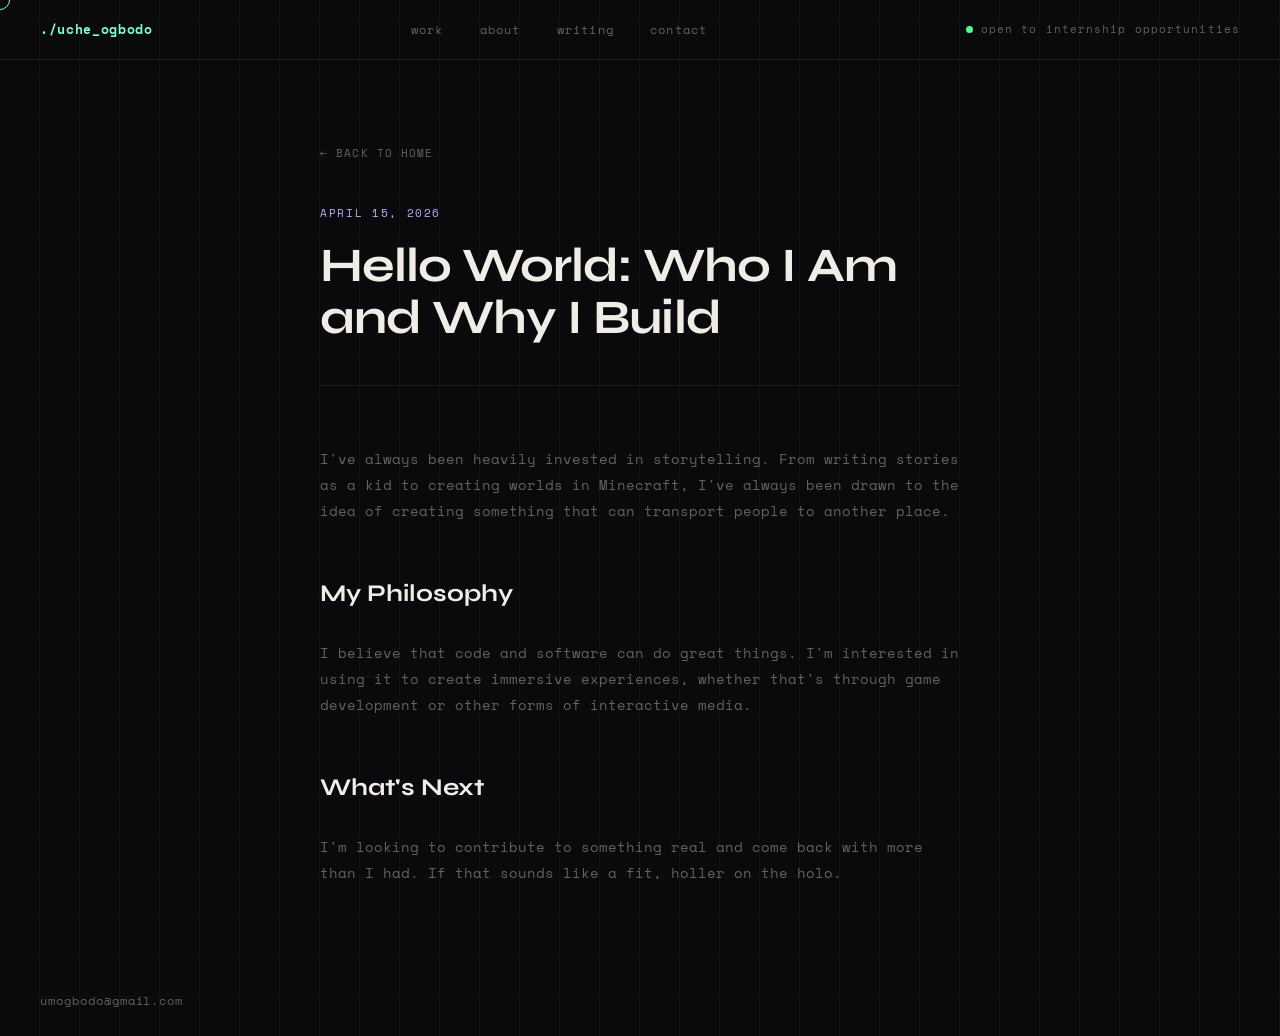
==== about-me.html @ 9ecc8aae "Added AboutMe section. Implemented 'about-me.html.' Updated index so that it stores a ref to about-m" ====
<!DOCTYPE html>
<html lang="en">

<head>
  <meta charset="UTF-8" />
  <meta name="viewport" content="width=device-width, initial-scale=1.0" />
  <meta name="description" content="A brief introduction to who I am and why I build software and games." />
  <title>Who I Am — ./uche_ogbodo</title>
  <link rel="preconnect" href="https://fonts.googleapis.com" />
  <link rel="preconnect" href="https://fonts.gstatic.com" crossorigin />
  <link href="https://fonts.googleapis.com/css2?family=Space+Mono:wght@400;700&family=Syne:wght@800&display=swap"
    rel="stylesheet" />
  <link rel="icon"
    href="data:image/svg+xml,<svg xmlns='http://www.w3.org/2000/svg' viewBox='0 0 100 100'><text y='.9em' font-size='90'>⚡</text></svg>">
  <link rel="stylesheet" href="style.css" />
  <style>
    /* Scoped styles strictly for the blog post layout */
    .post {
      max-width: 720px;
      margin: 80px auto;
      padding: 0 40px;
    }

    .post__header {
      margin-bottom: 60px;
      border-bottom: 0.5px solid var(--border);
      padding-bottom: 40px;
    }

    .post__date {
      font-family: var(--font-mono);
      font-size: 11px;
      color: var(--accent-game);
      display: block;
      margin-bottom: 16px;
      text-transform: uppercase;
      letter-spacing: 0.15em;
    }

    .post__title {
      font-family: var(--font-display);
      font-size: clamp(32px, 4vw, 48px);
      line-height: 1.1;
      color: var(--text);
      letter-spacing: -0.02em;
    }

    .post__content {
      font-family: var(--font-mono);
      font-size: 14px;
      line-height: 1.85;
      color: var(--muted);
    }

    .post__content p {
      margin-bottom: 24px;
    }

    .post__content h2 {
      font-family: var(--font-display);
      font-size: 24px;
      color: var(--text);
      margin: 48px 0 24px;
    }

    .back-link {
      display: inline-flex;
      align-items: center;
      gap: 8px;
      font-family: var(--font-mono);
      font-size: 11px;
      color: var(--muted);
      text-decoration: none;
      text-transform: uppercase;
      letter-spacing: 0.1em;
      margin-bottom: 40px;
      transition: color 0.2s ease;
    }

    .back-link:hover {
      color: var(--accent-eng);
    }
  </style>
</head>

<body>

  <!-- ===== CUSTOM CURSOR ===== -->
  <div id="custom-cursor" aria-hidden="true"></div>

  <!-- ===== NAVIGATION ===== -->
  <nav class="nav" role="navigation" aria-label="Primary navigation">
    <div class="nav__logo">./uche_ogbodo</div>
    <ul class="nav__links" role="list">
      <li><a href="index.html#work" class="nav__link">work</a></li>
      <li><a href="index.html#about" class="nav__link">about</a></li>
      <li><a href="index.html#writing" class="nav__link">writing</a></li>
      <li><a href="index.html#contact" class="nav__link">contact</a></li>
    </ul>
    <div class="nav__status" aria-label="Availability status">
      <span class="status-dot" aria-hidden="true"></span>
      <span class="status-label">open to internship opportunities</span>
    </div>
  </nav>

  <!-- ===== POST CONTENT ===== -->
  <main class="post">
    <a href="index.html" class="back-link">← Back to Home</a>

    <header class="post__header">
      <time class="post__date" datetime="2026-04-15">April 15, 2026</time>
      <h1 class="post__title">Hello World: Who I Am and Why I Build</h1>
    </header>

    <div class="post__content">
      <p>I've always been heavily invested in storytelling. From writing stories as a kid to creating worlds in
        Minecraft, I've always been drawn to the idea of creating something that can transport people to another place.
      </p>

      <h2>My Philosophy</h2>
      <p>I believe that code and software can do great things. I'm interested in using it to create immersive
        experiences, whether that's through game development or other forms of interactive media. </p>

      <h2>What's Next</h2>
      <p>I'm looking to contribute to something real and come back with more than I had. If that sounds like a fit,
        holler on the holo.</p>
    </div>
  </main>

  <!-- ===== FOOTER ===== -->
  <footer class="footer" id="contact" role="contentinfo">
    <a href="mailto:umogbodo@gmail.com" class="footer__email" id="contact-email">umogbodo@gmail.com</a>
  </footer>

  <script src="main.js"></script>
</body>

</html>
---- style.css ----
/* ============================================================
   RESET & BASE
   ============================================================ */
*, *::before, *::after {
  box-sizing: border-box;
  margin: 0;
  padding: 0;
}

:root {
  --bg:           #0a0a0c;
  --surface:      #111115;
  --text:         #f0ede6;
  --muted:        rgba(232, 230, 224, 0.4);
  --accent-eng:   #7effd4;
  --accent-game:  #c4a7f7;
  --border:       rgba(255, 255, 255, 0.07);
  --border-strong: rgba(255, 255, 255, 0.1);
  --grid-line:    rgba(255, 255, 255, 0.025);
  --gap-fill:     rgba(255, 255, 255, 0.05);

  --font-display: 'Syne', sans-serif;
  --font-mono:    'Space Mono', monospace;
}

html {
  scroll-behavior: smooth;
}

body {
  background-color: var(--bg);
  color: var(--text);
  font-family: var(--font-mono);
  font-size: 13px;
  line-height: 1.85;
  /* Grid overlay */
  background-image:
    repeating-linear-gradient(
      0deg,
      transparent,
      transparent 39px,
      var(--grid-line) 39px,
      var(--grid-line) 40px
    ),
    repeating-linear-gradient(
      90deg,
      transparent,
      transparent 39px,
      var(--grid-line) 39px,
      var(--grid-line) 40px
    );
  min-height: 100vh;
  -webkit-font-smoothing: antialiased;
}

a {
  color: inherit;
  text-decoration: none;
}

ul {
  list-style: none;
}


/* ============================================================
   NAVIGATION
   ============================================================ */
.nav {
  display: flex;
  align-items: center;
  justify-content: space-between;
  padding: 0 40px;
  height: 60px;
  border-bottom: 0.5px solid var(--border);
  position: sticky;
  top: 0;
  background-color: var(--bg);
  background-image:
    repeating-linear-gradient(
      0deg,
      transparent,
      transparent 39px,
      var(--grid-line) 39px,
      var(--grid-line) 40px
    ),
    repeating-linear-gradient(
      90deg,
      transparent,
      transparent 39px,
      var(--grid-line) 39px,
      var(--grid-line) 40px
    );
  z-index: 100;
}

.nav__logo {
  font-family: var(--font-mono);
  font-weight: 700;
  font-size: 13px;
  letter-spacing: 0.05em;
  color: var(--accent-eng);
}

.nav__links {
  display: flex;
  gap: 36px;
}

.nav__link {
  font-family: var(--font-mono);
  font-size: 12px;
  letter-spacing: 0.1em;
  color: var(--muted);
  transition: color 0.18s ease;
}

.nav__link:hover {
  color: var(--text);
}

.nav__status {
  display: flex;
  align-items: center;
  gap: 8px;
  font-family: var(--font-mono);
  font-size: 11px;
  letter-spacing: 0.1em;
  color: var(--muted);
}

/* Pulsing status dot */
.status-dot {
  width: 7px;
  height: 7px;
  border-radius: 50%;
  background-color: #4cff91;
  animation: pulse-dot 2s ease-in-out infinite;
}

@keyframes pulse-dot {
  0%, 100% { opacity: 1; }
  50%       { opacity: 0.25; }
}


/* ============================================================
   HERO
   ============================================================ */
.hero {
  display: grid;
  grid-template-columns: 1fr 1fr;
  gap: 0;
  padding: 80px 40px 80px;
  border-bottom: 0.5px solid var(--border);
  min-height: calc(100vh - 60px);
  align-items: center;
}

/* Left column */
.hero__left {
  padding-right: 80px;
}

.hero__eyebrow {
  font-family: var(--font-mono);
  font-size: 11px;
  font-weight: 700;
  letter-spacing: 0.18em;
  text-transform: uppercase;
  color: var(--accent-game);
  margin-bottom: 28px;
}

.hero__h1 {
  font-family: var(--font-display);
  font-weight: 800;
  font-size: clamp(52px, 6vw, 80px);
  letter-spacing: -0.03em;
  line-height: 1.0;
  color: var(--text);
  margin-bottom: 28px;
}

/* Ghost text — outline only */
.ghost {
  color: transparent;
  -webkit-text-stroke: 1px rgba(240, 237, 230, 0.25);
}

.hero__tagline {
  font-family: var(--font-mono);
  font-size: 12px;
  letter-spacing: 0.08em;
  color: var(--muted);
  margin-bottom: 40px;
}

.hero__ctas {
  display: flex;
  gap: 16px;
}

/* Buttons */
.btn {
  font-family: var(--font-mono);
  font-size: 12px;
  font-weight: 700;
  letter-spacing: 0.1em;
  padding: 12px 28px;
  cursor: pointer;
  transition: background-color 0.18s ease, color 0.18s ease;
  display: inline-block;
}

.btn--primary {
  background-color: var(--accent-game);
  color: #0a0a0c;
  border: 0.5px solid var(--accent-game);
}

.btn--primary:hover {
  background-color: #b08de0;
  border-color: #b08de0;
}

.btn--ghost {
  background-color: transparent;
  color: var(--text);
  border: 0.5px solid var(--border-strong);
}

.btn--ghost:hover {
  border-color: var(--text);
}

/* Right column — interests panel */
.hero__right {
  border-left: 0.5px solid var(--border);
  padding-left: 60px;
}

.interest-label {
  font-family: var(--font-mono);
  font-size: 10px;
  font-weight: 700;
  letter-spacing: 0.18em;
  text-transform: uppercase;
  color: var(--muted);
  margin-bottom: 0;
  padding-bottom: 12px;
  border-bottom: 0.5px solid var(--border);
}

.interest-list {
  display: flex;
  flex-direction: column;
}

.interest-row {
  display: flex;
  align-items: center;
  justify-content: space-between;
  padding: 18px 0;
  border-bottom: 0.5px solid var(--border);
}

.interest-row__name {
  font-family: var(--font-mono);
  font-size: 13px;
  letter-spacing: 0.05em;
  color: var(--text);
}

.skill-row {
  display: grid;
  grid-template-columns: 140px 1fr 52px;
  gap: 16px;
  align-items: center;
  padding: 18px 0;
  border-bottom: 0.5px solid var(--border);
}

.skill-row__name {
  font-family: var(--font-mono);
  font-size: 12px;
  letter-spacing: 0.05em;
  color: var(--text);
  white-space: nowrap;
}

.skill-row__bar-wrap {
  height: 2px;
  background-color: rgba(255, 255, 255, 0.07);
  width: 100%;
}

.skill-row__bar {
  height: 2px;
  transition: width 0.8s cubic-bezier(0.16, 1, 0.3, 1);
}

.skill-row__bar--eng  { background-color: var(--accent-eng); }
.skill-row__bar--game { background-color: var(--accent-game); }

/* Category tags */
.skill-tag {
  font-family: var(--font-mono);
  font-size: 10px;
  font-weight: 700;
  letter-spacing: 0.12em;
  text-transform: uppercase;
  padding: 3px 8px;
  text-align: center;
}

.skill-tag--eng {
  color: var(--accent-eng);
  background-color: rgba(126, 255, 212, 0.08);
}

.skill-tag--game {
  color: var(--accent-game);
  background-color: rgba(196, 167, 247, 0.08);
}

.skill-tag--muted {
  color: var(--muted);
  background-color: rgba(255, 255, 255, 0.04);
}

.skill-header__tag,
.skill-header__level {
  text-align: right;
}


/* ============================================================
   WORK SECTION
   ============================================================ */
.work {
  padding: 80px 40px;
  border-bottom: 0.5px solid var(--border);
}

.section-marker {
  font-family: var(--font-mono);
  font-size: 11px;
  font-weight: 700;
  letter-spacing: 0.18em;
  text-transform: uppercase;
  color: var(--muted);
  margin-bottom: 40px;
}

/* Filter bar */
.filter-bar {
  display: flex;
  gap: 0;
  margin-bottom: 0;
  border: 0.5px solid var(--border);
  width: fit-content;
}

.filter-btn {
  font-family: var(--font-mono);
  font-size: 11px;
  font-weight: 700;
  letter-spacing: 0.12em;
  text-transform: lowercase;
  padding: 10px 24px;
  background: transparent;
  color: var(--muted);
  border: none;
  border-right: 0.5px solid var(--border);
  cursor: pointer;
  transition: color 0.15s ease, background-color 0.15s ease, border-color 0.15s ease;
  outline: none;
}

.filter-btn:last-child {
  border-right: none;
}

/* Active states per filter */
.filter-btn--all.active {
  color: var(--text);
  background-color: transparent;
  box-shadow: inset 0 0 0 0.5px var(--text);
}

.filter-btn--eng.active {
  color: var(--accent-eng);
  background-color: rgba(126, 255, 212, 0.06);
  box-shadow: inset 0 0 0 0.5px var(--accent-eng);
}

.filter-btn--game.active {
  color: var(--accent-game);
  background-color: rgba(196, 167, 247, 0.06);
  box-shadow: inset 0 0 0 0.5px var(--accent-game);
}

/* Projects grid */
.projects-grid {
  display: grid;
  grid-template-columns: repeat(3, 1fr);
  gap: 1px;
  background-color: var(--gap-fill);
  margin-top: -0.5px;
  border-top: 0.5px solid var(--border);
}

/* Project card */
.project-card {
  position: relative;
  background-color: var(--bg);
  padding: 36px 32px 32px;
  cursor: pointer;
  transition: background-color 0.18s ease;
  display: flex;
  flex-direction: column;
  gap: 12px;
  overflow: hidden;
}

.project-card:hover {
  background-color: var(--surface);
}

/* Top-line reveal on hover */
.project-card__topline {
  position: absolute;
  top: 0;
  left: 0;
  right: 0;
  height: 1px;
  transform: scaleX(0);
  transform-origin: left center;
  transition: transform 0.28s cubic-bezier(0.16, 1, 0.3, 1);
}

.project-card__topline--eng  { background-color: var(--accent-eng); }
.project-card__topline--game { background-color: var(--accent-game); }

.project-card:hover .project-card__topline {
  transform: scaleX(1);
}

.project-card__name {
  font-family: var(--font-display);
  font-weight: 800;
  font-size: 20px;
  letter-spacing: -0.03em;
  line-height: 1.0;
  color: var(--text);
}

.project-card__desc {
  font-family: var(--font-mono);
  font-size: 12px;
  letter-spacing: 0.03em;
  color: var(--muted);
  line-height: 1.85;
  flex: 1;
}

.project-card__arrow {
  font-size: 16px;
  color: var(--muted);
  display: inline-block;
  transition: transform 0.18s ease, color 0.18s ease;
  align-self: flex-start;
}

.project-card[data-type="eng"]:hover .project-card__arrow {
  transform: translateX(4px);
  color: var(--accent-eng);
}

.project-card[data-type="gam"]:hover .project-card__arrow {
  transform: translateX(4px);
  color: var(--accent-game);
}

/* Ghost / placeholder card */
.project-card--ghost {
  opacity: 0.5;
}

.project-card--ghost:hover {
  opacity: 0.75;
}

.project-card__name--muted {
  color: var(--muted);
}

.project-card__link {
  font-family: var(--font-mono);
  font-size: 11px;
  letter-spacing: 0.08em;
  color: var(--muted);
  text-decoration: none;
  transition: color 0.18s ease;
  display: inline-block;
}

.project-card--ghost:hover .project-card__link {
  color: var(--accent-eng);
  transform: translateX(4px);
}

/* Hidden state (JS filter) */
.hidden {
  display: none;
}


/* ============================================================
   ABOUT SECTION
   ============================================================ */
.about {
  padding: 80px 40px;
  border-bottom: 0.5px solid var(--border);
}

.about__grid {
  display: grid;
  grid-template-columns: 1fr 1fr;
  gap: 80px;
  align-items: start;
  margin-top: 40px;
}

.about__heading {
  font-family: var(--font-display);
  font-weight: 800;
  font-size: clamp(32px, 3.5vw, 48px);
  letter-spacing: -0.03em;
  line-height: 1.0;
  color: var(--text);
  margin-bottom: 28px;
}

.about__body {
  font-family: var(--font-mono);
  font-size: 12px;
  letter-spacing: 0.03em;
  color: var(--muted);
  line-height: 1.85;
  margin-bottom: 16px;
}

.about__stats {
  display: flex;
  flex-direction: column;
  gap: 0;
}

.stat-row {
  display: flex;
  align-items: baseline;
  gap: 20px;
  padding: 20px 0;
  border-bottom: 0.5px solid var(--border);
}

.stat-row:first-child {
  border-top: 0.5px solid var(--border);
}

.stat-row__num {
  font-family: var(--font-display);
  font-weight: 800;
  font-size: 36px;
  letter-spacing: -0.03em;
  color: var(--text);
  min-width: 72px;
}

/* Scale down for longer text tokens like "SJU" */
.stat-row__num:not(:only-child) {
  font-size: clamp(20px, 2.5vw, 36px);
}

.stat-row__label {
  font-family: var(--font-mono);
  font-size: 12px;
  letter-spacing: 0.05em;
  color: var(--muted);
}


/* ============================================================
   FOOTER
   ============================================================ */
.footer {
  display: flex;
  align-items: center;
  justify-content: space-between;
  padding: 24px 40px;
}

.footer__legend {
  display: flex;
  align-items: center;
  gap: 28px;
}

.legend-item {
  display: flex;
  align-items: center;
  gap: 8px;
}

.legend-dot {
  width: 6px;
  height: 6px;
  border-radius: 50%;
}

.legend-dot--eng  { background-color: var(--accent-eng); }
.legend-dot--game { background-color: var(--accent-game); }

.legend-label {
  font-family: var(--font-mono);
  font-size: 11px;
  letter-spacing: 0.1em;
  color: var(--muted);
}

.footer__email {
  font-family: var(--font-mono);
  font-size: 12px;
  letter-spacing: 0.08em;
  color: var(--muted);
  transition: color 0.18s ease;
}

.footer__email:hover {
  color: var(--text);
}


/* ============================================================
   INTERACTIVE TOUCHES & NEW SECTIONS
   ============================================================ */

/* Custom Cursor */
#custom-cursor {
  position: fixed;
  top: 0;
  left: 0;
  width: 20px;
  height: 20px;
  border-radius: 50%;
  border: 1px solid var(--accent-eng);
  pointer-events: none;
  transform: translate(-50%, -50%);
  transition: width 0.2s, height 0.2s, background-color 0.2s;
  z-index: 9999;
}

#custom-cursor.hovering {
  width: 40px;
  height: 40px;
  background-color: rgba(126, 255, 212, 0.1);
}

/* Hide default cursor on desktop */
@media (hover: hover) and (pointer: fine) {
  body { cursor: none; }
  a, button { cursor: none !important; }
}

/* Scroll Reveals */
.reveal {
  opacity: 0;
  transform: translateY(30px);
  transition: opacity 0.8s cubic-bezier(0.16, 1, 0.3, 1), transform 0.8s cubic-bezier(0.16, 1, 0.3, 1);
}

.reveal.visible {
  opacity: 1;
  transform: translateY(0);
}

/* Typewriter */
.typewriter {
  overflow: hidden;
  border-right: 2px solid var(--accent-eng);
  white-space: nowrap;
  margin: 0 auto 40px 0;
  letter-spacing: 0.08em;
  animation: 
    typing 2.5s steps(50, end),
    blink-caret .75s step-end infinite;
  width: max-content;
  max-width: 100%;
}

@keyframes typing {
  from { width: 0 }
  to { width: 100% }
}

@keyframes blink-caret {
  from, to { border-color: transparent }
  50% { border-color: var(--accent-eng); }
}

/* Writing Section */
.writing, .labs {
  padding: 80px 40px;
  border-bottom: 0.5px solid var(--border);
}

.writing-list {
  display: flex;
  flex-direction: column;
}

.writing-item {
  display: grid;
  grid-template-columns: 80px 1fr auto;
  gap: 20px;
  align-items: center;
  padding: 24px 0;
  border-bottom: 0.5px solid var(--border);
  transition: background-color 0.2s ease;
}

.writing-item:hover {
  background-color: var(--gap-fill);
}

.writing-item:first-child {
  border-top: 0.5px solid var(--border);
}

.writing-item__date {
  font-family: var(--font-mono);
  font-size: 11px;
  color: var(--muted);
}

.writing-item__title {
  font-family: var(--font-display);
  font-size: 16px;
  color: var(--text);
}

/* Labs Section */
.labs-grid {
  display: grid;
  grid-template-columns: repeat(2, 1fr);
  gap: 1px;
  background-color: var(--gap-fill);
  border-top: 0.5px solid var(--border);
}

.lab-card {
  position: relative;
  background-color: var(--bg);
  padding: 32px;
  display: flex;
  flex-direction: column;
  gap: 12px;
  transition: background-color 0.2s ease;
}

.lab-card:hover {
  background-color: var(--surface);
}

.lab-card__topline {
  position: absolute;
  top: 0;
  left: 0;
  right: 0;
  height: 1px;
  background-color: var(--border-strong);
  transform: scaleX(0);
  transform-origin: left center;
  transition: transform 0.3s ease;
}

.lab-card:hover .lab-card__topline {
  transform: scaleX(1);
}

.lab-card__name {
  font-family: var(--font-display);
  font-size: 18px;
  color: var(--text);
}

.lab-card__desc {
  font-family: var(--font-mono);
  font-size: 12px;
  color: var(--muted);
  line-height: 1.6;
}

/* ============================================================
   RESPONSIVE — MOBILE
   ============================================================ */
@media (max-width: 768px) {
  .nav {
    padding: 0 20px;
  }

  .nav__links {
    display: none;
  }

  .hero {
    grid-template-columns: 1fr;
    padding: 60px 20px;
    min-height: auto;
    gap: 60px;
  }

  .hero__left {
    padding-right: 0;
  }

  .hero__right {
    border-left: none;
    border-top: 0.5px solid var(--border);
    padding-left: 0;
    padding-top: 40px;
  }

  .work {
    padding: 60px 20px;
  }

  .projects-grid {
    grid-template-columns: 1fr;
  }

  .about {
    padding: 60px 20px;
  }

  .about__grid {
    grid-template-columns: 1fr;
    gap: 40px;
  }

  .footer {
    flex-direction: column;
    gap: 20px;
    padding: 24px 20px;
    text-align: center;
  }

  .filter-btn {
    padding: 10px 16px;
  }
}

@media (max-width: 480px) {
  .hero__h1 {
    font-size: 40px;
  }

  .hero__ctas {
    flex-direction: column;
    gap: 12px;
  }

  .skill-row {
    grid-template-columns: 110px 1fr 44px;
    gap: 10px;
  }

  .skill-header {
    grid-template-columns: 110px 1fr 44px;
    gap: 10px;
  }
}
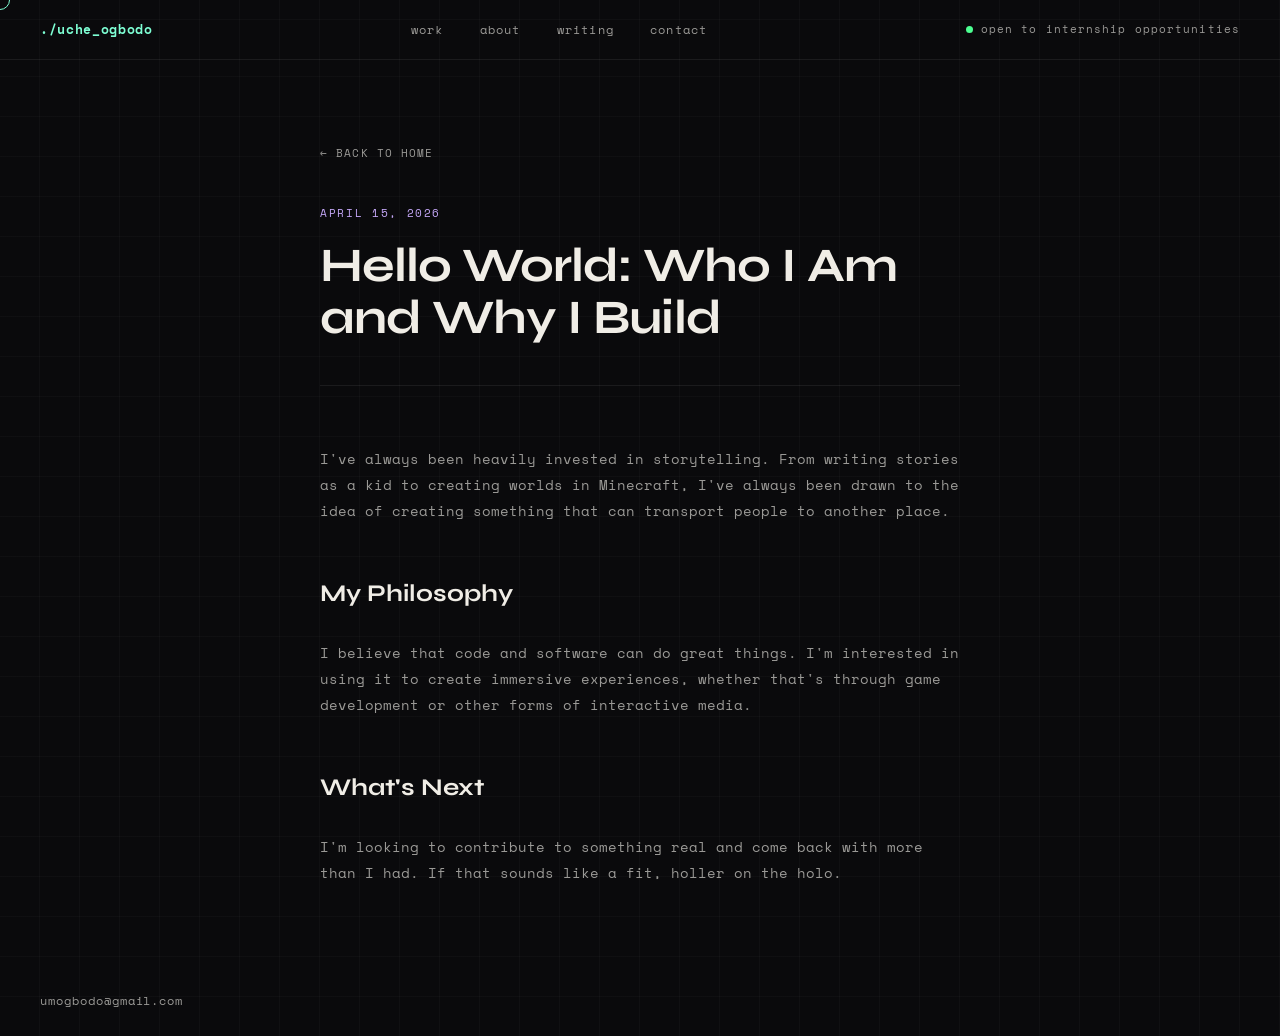
==== commit 869f7a80: "General improvements. UI/UX improvements, accessibility, sharability, cleaned dead code." ====
--- a/about-me.html
+++ b/about-me.html
@@ -5,13 +5,27 @@
   <meta charset="UTF-8" />
   <meta name="viewport" content="width=device-width, initial-scale=1.0" />
   <meta name="description" content="A brief introduction to who I am and why I build software and games." />
+
+  <!-- Open Graph / Facebook -->
+  <meta property="og:type" content="article" />
+  <meta property="og:url" content="https://ucheogbodo.github.io/about-me.html" />
+  <meta property="og:title" content="Who I Am — ./uche_ogbodo" />
+  <meta property="og:description" content="A brief introduction to who I am and why I build software and games." />
+  <meta property="og:image" content="https://ucheogbodo.github.io/uo_cyberpunk_favicon.svg" />
+
+  <!-- Twitter -->
+  <meta property="twitter:card" content="summary" />
+  <meta property="twitter:url" content="https://ucheogbodo.github.io/about-me.html" />
+  <meta property="twitter:title" content="Who I Am — ./uche_ogbodo" />
+  <meta property="twitter:description" content="A brief introduction to who I am and why I build software and games." />
+  <meta property="twitter:image" content="https://ucheogbodo.github.io/uo_cyberpunk_favicon.svg" />
+
   <title>Who I Am — ./uche_ogbodo</title>
   <link rel="preconnect" href="https://fonts.googleapis.com" />
   <link rel="preconnect" href="https://fonts.gstatic.com" crossorigin />
   <link href="https://fonts.googleapis.com/css2?family=Space+Mono:wght@400;700&family=Syne:wght@800&display=swap"
     rel="stylesheet" />
-  <link rel="icon"
-    href="data:image/svg+xml,<svg xmlns='http://www.w3.org/2000/svg' viewBox='0 0 100 100'><text y='.9em' font-size='90'>⚡</text></svg>">
+  <link rel="icon" href="uo_cyberpunk_favicon.svg">
   <link rel="stylesheet" href="style.css" />
   <style>
     /* Scoped styles strictly for the blog post layout */
--- a/style.css
+++ b/style.css
@@ -11,7 +11,7 @@
   --bg:           #0a0a0c;
   --surface:      #111115;
   --text:         #f0ede6;
-  --muted:        rgba(232, 230, 224, 0.4);
+  --muted:        rgba(232, 230, 224, 0.65);
   --accent-eng:   #7effd4;
   --accent-game:  #c4a7f7;
   --border:       rgba(255, 255, 255, 0.07);
@@ -272,36 +272,6 @@
   color: var(--text);
 }
 
-.skill-row {
-  display: grid;
-  grid-template-columns: 140px 1fr 52px;
-  gap: 16px;
-  align-items: center;
-  padding: 18px 0;
-  border-bottom: 0.5px solid var(--border);
-}
-
-.skill-row__name {
-  font-family: var(--font-mono);
-  font-size: 12px;
-  letter-spacing: 0.05em;
-  color: var(--text);
-  white-space: nowrap;
-}
-
-.skill-row__bar-wrap {
-  height: 2px;
-  background-color: rgba(255, 255, 255, 0.07);
-  width: 100%;
-}
-
-.skill-row__bar {
-  height: 2px;
-  transition: width 0.8s cubic-bezier(0.16, 1, 0.3, 1);
-}
-
-.skill-row__bar--eng  { background-color: var(--accent-eng); }
-.skill-row__bar--game { background-color: var(--accent-game); }
 
 /* Category tags */
 .skill-tag {
@@ -327,11 +297,6 @@
 .skill-tag--muted {
   color: var(--muted);
   background-color: rgba(255, 255, 255, 0.04);
-}
-
-.skill-header__tag,
-.skill-header__level {
-  text-align: right;
 }
 
 
@@ -668,10 +633,22 @@
   background-color: rgba(126, 255, 212, 0.1);
 }
 
-/* Hide default cursor on desktop */
+/* Hide default cursor on desktop only if JS initialized the custom cursor */
 @media (hover: hover) and (pointer: fine) {
-  body { cursor: none; }
-  a, button { cursor: none !important; }
+  body.custom-cursor-active { cursor: none; }
+  body.custom-cursor-active a,
+  body.custom-cursor-active button { cursor: none !important; }
+}
+
+/* Focus outlines for keyboard navigation */
+a:focus-visible,
+button:focus-visible,
+.project-card:focus-visible,
+.writing-item:focus-visible,
+.lab-card:focus-visible,
+.filter-btn:focus-visible {
+  outline: 2px solid var(--accent-eng) !important;
+  outline-offset: 4px;
 }
 
 /* Scroll Reveals */
@@ -808,11 +785,21 @@
    ============================================================ */
 @media (max-width: 768px) {
   .nav {
-    padding: 0 20px;
+    padding: 16px 20px;
+    height: auto;
+    min-height: 80px;
+    flex-wrap: wrap;
+    gap: 16px;
   }
 
   .nav__links {
-    display: none;
+    display: flex;
+    gap: 24px;
+    width: 100%;
+    order: 3;
+    justify-content: flex-start;
+    border-top: 0.5px solid var(--border);
+    padding-top: 14px;
   }
 
   .hero {
@@ -872,13 +859,12 @@
     gap: 12px;
   }
 
-  .skill-row {
-    grid-template-columns: 110px 1fr 44px;
-    gap: 10px;
-  }
-
-  .skill-header {
-    grid-template-columns: 110px 1fr 44px;
-    gap: 10px;
-  }
-}
+  /* Prevent typewriter horizontal overflow on small screens */
+  .typewriter {
+    white-space: normal;
+    width: auto;
+    max-width: 100%;
+    border-right: none;
+    animation: blink-caret .75s step-end infinite;
+  }
+}
